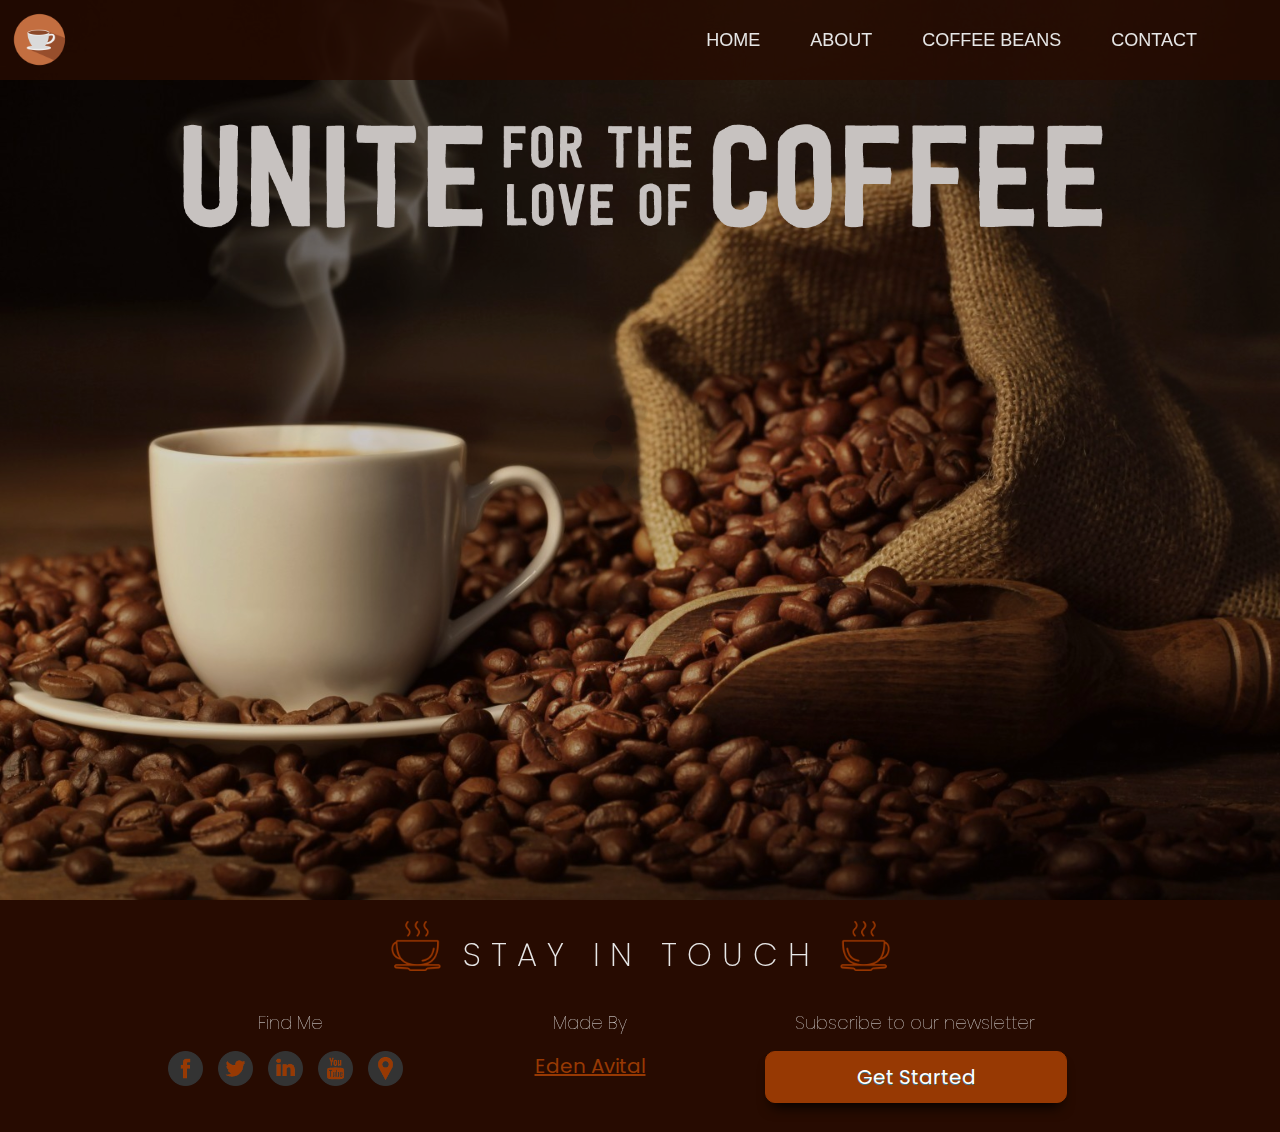
==== index.html @ cc47758b "Add the project to github" ====
<!DOCTYPE html>
<html lang="en">
  <head>
    <meta charset="utf-8" />
    <meta
      name="description"
      contents="This is an example of a meta description. This will often show u..."
    />
    <meta name="viewport" content="width=device=width, initial-scale=1" />
    <title>Coffee Site</title>
    <link
      href="https://fonts.googleapis.com/css?family=Poppins"
      rel="stylesheet"
    />
    <link rel="stylesheet" href="css/style.css" />
    <link rel="stylesheet" href="css/style.css" />
  </head>

  <body>
    <div id="loader"></div>

    <div id="content"></div>

    <div id="main-window">
      <div id="banner">
        <img
          src="img/coffee-icon.png"
          id="scroll-up-icon"
          class="set-contrast"
          alt="coffee-icon"
        />

        <nav id="nav-banner" class="set-contrast">
          <ul>
            <li><a href="index.html">Home</a></li>
            <li><a href="about.html">About</a></li>
            <li><a href="beans.html">Coffee Beans</a></li>
            <li><a href="contact.html">Contact</a></li>
          </ul>
        </nav>
      </div>

      <img src="img/logo.png" class="set-contrast" alt="logo" />
    </div>

    <div id="footer">
      <div id="footer-top">
        <img
          src="img/coffee-cup-left.png"
          width="50px"
          height="50px"
          alt="coffee-icon"
        />
        <h2 class="set-contrast">STAY IN TOUCH</h2>
        <img
          src="img/coffee-cup-right.png"
          width="50px"
          height="50px"
          alt="coffee-icon"
        />
      </div>

      <div id="footer-bottom">
        <div id="left-footer-bottom-div">
          <h6 class="set-contrast">Find Me</h6>
          <div>
            <a href="https://www.google.com"
              ><img
                src="img/facebook.png"
                width="35px"
                height="35px"
                alt="social-icon"
            /></a>
            <img
              src="img/twitter.png"
              width="35px"
              height="35px"
              alt="social-icon"
            />
            <a href="https://www.linkedin.com/in/edenavital/"
              ><img
                src="img/linkdin.png"
                width="35px"
                height="35px"
                alt="social-icon"
            /></a>
            <img
              src="img/youtube.png"
              width="35px"
              height="35px"
              alt="social-icon"
            />
            <img
              src="img/gps.png"
              width="35px"
              height="35px"
              alt="social-icon"
            />
          </div>
        </div>
        <div id="mid-footer-bottom-div">
          <h6 class="set-contrast">Made By <br /></h6>
          <a href="mailto:edendor@gmail.com">Eden Avital</a>
        </div>

        <div id="right-footer-bottom-div">
          <h6 class="set-contrast">Subscribe to our newsletter</h6>
          <a href="#" id="subscribe-btn" class="myButton">Get Started</a>
        </div>
      </div>
    </div>

    <div id="bg-modal">
      <div id="modal-window">
        <div id="close-btn">+</div>

        <div id="text-before-submit">
          <h2>Join Our Newsletter</h2>
          <p>Be the first to know about new popular coffee beans</p>
        </div>

        <img src="img/thinkCoffee.png" alt="thinking-on-coffee" />

        <form
          id="subscribe-form"
          action="javascript:;"
          onsubmit="submitSubscribe()"
        >
          <input
            type="text"
            name="name"
            placeholder="Name*"
            autocomplete="off"
            required
          />
          <input
            type="email"
            name="email"
            placeholder="Email*"
            autocomplete="off"
            required
          />
          <input class="myButton input-submit" type="submit" value="Submit" />
        </form>
      </div>
    </div>

    <script src="js/main.js"></script>
  </body>
</html>
---- css/style.css ----
/*
TODO:
  #CAREFUL WITH GIT! GOT FKED HARD
  #After ending the index page - create the next html pages
  #Learn how to make page transitions
  #Learn how to create a loading screen
  #Once a user clicks on the Get Started Button, a pop up window appears  with opacity transition - EMAIL INPUT
*/
body {
  margin: 0px;
  padding: 0px;
  box-sizing: border-box;
  overflow-x: hidden;
  font-family: sans-serif;
}
h2 {
  padding: 0px;
  margin: 0px;
}

#loader {
  position: fixed;
  width: 100%;
  height: 100%;
  z-index: 1;
  overflow: visible;
  background: #270b01 url("../img/svg/loader.svg") no-repeat center center;
}

.set-contrast {
  filter: contrast(90%);
}

#main-window {
  /*/C:/Users/Eden-PC/Desktop/Programming/JavaScript/CoffeJunkie*/
  background-image: url("../img/coffee-wallpaper.jpg");
  background-repeat: no-repeat;
  background-position: center;
  background-size: cover;
  background-blend-mode: overlay;

  width: 100vw;
  height: 100vh;
  position: relative;
}

#banner {
  width: 100vw;
  height: 80px;
  /*Using alpha hex color instead of opacity 0.8 - so the child's won't have opacity as well*/
  background-color: #270b01cc;
  position: fixed;
  z-index: 1;
  top: 0px;
  color: white;
}

#scroll-up-icon {
  width: 55px;
  height: 55px;
  margin: 12px 0px 0px 12px;
  transition: 0.3s;
  cursor: pointer;
}

#scroll-up-icon:hover {
  transform: scale(1.25);
}

#nav-banner {
  position: absolute;
  right: 0px;
  top: 40px;
  transform: translate(-10%, -50%);
}

#nav-banner ul {
  display: flex;
}

#nav-banner ul li {
  list-style-type: none;
  margin: 0 20px;
  transition: 0.5s;
}

#nav-banner ul li a {
  display: block;
  position: relative;
  padding: 5px;
  text-transform: uppercase;
  text-decoration: none;
  color: #f1f1f1;
  font-size: 18px;
  transition: 0.3s;
}

#nav-banner ul:hover li a {
  transform: scale(1.5);
  opacity: 0.2;
  filter: blur(5px);
}

#nav-banner ul li a:hover {
  transform: scale(2);
  opacity: 1;
  filter: blur(0px);
}

#nav-banner ul li a:before {
  content: "";
  position: absolute;
  top: 0;
  left: 0;
  width: 100%;
  height: 100%;
  background: #f49b42;
  transition: transform 0.5s;
  transform-origin: right;
  transform: scaleX(0);
  z-index: -1;
}

#nav-banner ul li a:hover:before {
  transition: transform 0.5s;
  transform-origin: left;
  transform: scaleX(1);
}

/* > sign = Selects the <img> element where the parent is main-window - compared to #main-window img - which affects all the child's*/
#main-window > img {
  width: 80%;
  display: block;
  margin: 0 auto;
  padding-top: 70px;
  animation: elementEntrance 1s ease 1 forwards;
}

@keyframes elementEntrance {
  0% {
    opacity: 0;
    transform: translate(0px, -100px);
  }
  100% {
    opacity: 1;
    transform: translate(0px, 0px);
  }
}

@keyframes elementDisappearance {
  0% {
    opacity: 1;
    transform: translate(0px, 0px);
  }
  100% {
    opacity: 0;
    transform: translate(0px, 30px);
  }
}

@keyframes elementDisappearanceModal {
  0% {
    opacity: 1;
    transform: translate(0px, 0px);
  }
  100% {
    opacity: 0;
    transform: translate(0px, 100px);
  }
}

@keyframes contactScale {
  100% {
    height: 74px;
  }
}

#footer {
  display: block;
  right: 0;
  bottom: 0;
  left: 0;
  height: 200px;
  padding: 1rem;
  background-color: #270b01;
  font-family: Poppins;
  color: #f2f2f2;
}

#footer-top {
  display: flex;
  justify-content: center;
  margin-top: 5px;
}

#footer-top h2 {
  font-size: 32px;
  margin: 10px 20px 0px 22px;
  font-weight: 200;
  letter-spacing: 10px;
}

#footer-bottom {
  font-size: 20px;
  display: flex;
  justify-content: center;
  margin-top: 15px;
  text-align: center;
}

#footer-bottom h6 {
  margin: 10px;
  padding: 5px;
  font-size: 18px;
  font-weight: 150;
}

#footer-bottom a {
  color: #973903;
}

#left-footer-bottom-div {
  width: 250px;
  margin-right: 50px;
  /* h6 display = block, which means it takes the whole row, flex is unnecessary
  display: flex;
  flex-direction: column;*/
}

#left-footer-bottom-div img {
  margin: 0px 10px 10px 0px;
  transition: 0.3s;
  cursor: pointer;
}

#left-footer-bottom-div img:hover {
  transform: scale(1.5);
  transition: 0.3s;
}

/*
.social-off{
  margin: 0px 8px 10px 0px;
  transition: 0.3s;
  cursor: pointer;
}
.social-on{
  margin: 0px 8px 10px 0px;
  transition: 0.3s;
  cursor: pointer;
  transform: scale(1.5);
  transition: 0.3s;
}*/

#mid-footer-bottom-div {
  width: 250px;
  margin-right: 50px;
}
#mid-footer-bottom-div a {
  color: #973903;
  transition: 0.3s;
}

#mid-footer-bottom-div a:hover {
  color: #c54704;
  transition: 0.3s;
}

#right-footer-bottom-div {
  width: 300px;
  margin-right: 50px;
}

.myButton {
  width: 200px;
  margin-bottom: 15px;
  -moz-box-shadow: 0px 10px 14px -7px #276873;
  -webkit-box-shadow: 0px 10px 14px -7px #276873;
  box-shadow: 0px 10px 14px -7px black;
  background-color: #973903;
  -moz-border-radius: 10px;
  -webkit-border-radius: 10px;
  border-radius: 10px;
  border: 1px solid #973903;
  display: inline-block;
  cursor: pointer;
  color: #ffffff !important;
  padding: 10px 50px;
  text-decoration: none;
  text-shadow: 0px 1px 0px #3d768a;
  transition: 0.3s;
  outline: none;
}
.myButton:hover {
  background-color: #c54704;
  transition: 0.3s;
}
.myButton:active {
  position: relative;
  top: 2px;
}

/*Setting the subscribe modal pop up*/
#bg-modal {
  width: 100%;
  height: 100%;
  background-color: rgba(0, 0, 0, 0.7);
  position: fixed;
  top: 0;
  justify-content: center;
  align-items: center;
  text-align: center;
  font-family: Poppins;
  display: none;
  animation: fadeIn 1s 1;
}

@keyframes fadeIn {
  0% {
    opacity: 0;
  }
  100% {
    opacity: 1;
  }
}

@keyframes fadeOut {
  0% {
    opacity: 1;
  }
  100% {
    opacity: 0;
    visibility: hidden;
  }
}

#modal-window {
  width: 500px;
  height: 400px;
  background-color: #f1f1f1;
  border-radius: 4px;
  padding: 10px;
  position: relative;
  display: flex;
  flex-direction: column;
  justify-content: center;
  align-items: center;
}

#close-btn {
  position: absolute;
  top: 0;
  right: 14px;
  font-size: 42px;
  transform: rotate(45deg);
  cursor: pointer;
}

#text-before-submit {
  margin-bottom: 10px;
  width: 450px;
}

#text-before-submit h2 {
  margin-bottom: 5px;
  display: hidden;
}

#modal-window img {
  width: 100px;
  height: 90px;
}

input,
textarea {
  width: 250px;
  display: block;
  margin: 10px auto;
  padding: 5px;
  font-family: Poppins;
  font-size: 15px;
  transition: border 0.5s;
  box-sizing: border-box;
  border: 3px solid #ccc;
  border-radius: 4px;
  outline: none;
}
input:focus,
textarea:focus {
  border: 3px solid #555;
}
.input-submit {
  width: 300px;
  height: 50px;
  font-size: 20px;
  border: none;
}
.input-submit:focus {
  border: none;
}

/*Contact.html*/
#main-window-contact {
  background-image: url("../img/cup-of-coffee-contact.jpg");
  background-repeat: no-repeat;
  background-position: center;
  background-size: cover;
  background-blend-mode: overlay;

  width: 100vw;
  height: 100vh;
  position: relative;
  font-family: Poppins;
}
#content-contact {
  position: relative;
  width: 700px;
  height: 550px;
  display: flex;
  flex-direction: column;
  text-align: center;
  margin: 0 auto;
  top: 120px;
  border: 2px solid brown;
  border-radius: 5px;
  color: white;
  background-color: rgba(38, 8, 1, 0.8);
  animation: elementEntrance 1s ease 1 forwards;
  color: #f1f1f1;
}

#content-contact h1 {
  margin: 13px;
}

#content-contact p {
  margin-top: 0;
}

#message {
  width: 470px;
  height: 70px;
  padding: 5px;
  min-height: 70px;
  max-height: 120px;
  resize: vertical;
}

/*About.html*/

#about-content-bg-one {
  background: linear-gradient(
    0deg,
    rgba(241, 241, 241, 1) 20%,
    rgba(201, 88, 0, 1) 100%
  );
  width: 100vw;
  height: 100vh;
  position: relative;
  font-family: Poppins;
}

#content-about-one {
  text-align: center;
  display: flex;
  flex-direction: column;
  align-items: center;
  color: #f1f1f1;
  width: 750px;
  height: 300px;
  margin: 0 auto;
  padding-top: 100px;
  animation: elementEntrance 1s ease 1 forwards;
}

#content-about-one p {
  font-size: 19px;
  padding: 0px 10px;
}

/* Google Font */
@import url(https://fonts.googleapis.com/css?family=Anonymous+Pro);

.line-1 {
  font-family: "Anonymous Pro", monospace;
  font-size: 50px;
  position: relative;
  color: brown;
  overflow: hidden;
  width: 200px;
  margin: 0 auto;
  border-right: 2px solid orange;
  text-align: center;
  white-space: nowrap;
  letter-spacing: 8px;
  top: 50%;
  transform: translateY(-50%);
  opacity: 0;
  cursor: default;
}

.anim-typewriter {
  animation: typewriter 3s steps(18) 1s 1 normal both,
    blinkTextCursor 850ms steps(22) infinite normal;
  animation-delay: 5s;
}

@keyframes typewriter {
  from {
    width: 0;
  }
  to {
    width: 500px;
  }
}
@keyframes blinkTextCursor {
  0% {
    opacity: 1;
    border-right-color: rgb(201, 88, 0);
  }
  100% {
    opacity: 1;
    border-right-color: transparent;
  }
}

#about-content-bg-two {
  background-image: url("../img/cup_coffee_plates.jpg");
  background-repeat: no-repeat;
  background-size: 100vw 70vh;
  background-position: 50% 20%;
  border-top: 3px solid orange;
  border-bottom: 3px solid orange;
  background-blend-mode: overlay;
  width: 100vw;
  height: 40vh;
}

#about-content-bg-three {
  width: 100vw;
  height: 50vh;
  background-color: #f2f2f2;
}

.content-about-three-divs {
  width: 300px;
  margin-right: 80px;
}
.content-about-three-svg {
  width: 120px;
  height: 120px;
  opacity: 0;
}
.content-about-three-titles {
  margin-top: 15px;
}

#content-about-three {
  font-family: Poppins;
  padding: 80px;
  display: flex;
  justify-content: center;
  align-content: center;
  text-align: center;
}

#about-me {
  width: 100vw;
  height: 80vh;
  background: linear-gradient(
    0deg,
    rgba(201, 88, 0, 1) 20%,
    rgba(241, 241, 241, 1) 100%
  );
  font-family: Poppins;
  display: flex;
  justify-content: center;
  align-items: center;
}

#about-me-text {
  margin: 100px;
  width: 450px;
  font-size: 20px;
}

#about-me-text h1 {
  margin: 0px;
}

#about-me-img img {
  filter: contrast(110%);
  filter: brightness(110%);
  width: 550px;
  height: 550px;
  border-radius: 300px;
  border: 3px solid orange;
  opacity: 0;
}
/*Make the nav fixed when scrolling with a small animation.
Change the navigation bar animations already...
In the footer, change the "made by" to something else...
think about what to do with the social icons... facebook....twitter...
Make more classes and delete unneeded ids! classes are better for less code repeating!
*/

/*coffee.html*/

#beans-bg {
  /*/C:/Users/Eden-PC/Desktop/Programming/JavaScript/CoffeJunkie*/
  background-image: url("../img/beans-background.jpg");
  background-repeat: no-repeat;
  /*Play with the position to your benefit*/
  background-position: 50%;
  background-size: cover;
  background-blend-mode: overlay;
  width: 100vw;
  height: 400vh;
  position: relative;
  font-family: Poppins;
  color: #f1f1f1;
}

#beans-introduction {
  text-align: center;
  color: #f1f1f1;
  width: 750px;
  height: 300px;
  margin: 0 auto 50px auto;
  padding-top: 100px;
  animation: elementEntrance 1s ease 1 forwards;
}

.beans-color {
  color: blanchedalmond;
}

.letter-space {
  letter-spacing: 5px;
}

#table-scroll {
  text-align: center;
  color: #f1f1f1;
  animation: elementEntrance 1s ease 1 forwards;
}

#table-scroll ul {
  display: flex;
  flex-direction: column;
}

#table-scroll ul li {
  list-style-type: none;
  margin: 0 20px;
  transition: 0.5s;
}

#table-scroll ul li a {
  display: block;
  position: relative;
  padding: 5px;
  text-transform: uppercase;
  text-decoration: none;
  color: #f1f1f1;
  font-size: 18px;
  transition: 0.3s;
}

#table-scroll ul:hover li a {
  transform: scale(1.5);
  opacity: 0.2;
  filter: blur(5px);
}

#table-scroll ul li a:hover {
  transform: scale(2);
  opacity: 1;
  filter: blur(0px);
}

#table-scroll ul li a:before {
  content: "";
  position: absolute;
  top: 0;
  left: 0;
  width: 100%;
  height: 100%;
  background: #f49b42;
  transition: transform 0.5s;
  transform-origin: right;
  transform: scaleX(0);
  z-index: -1;
}

#table-scroll ul li a:hover:before {
  transition: transform 0.5s;
  transform-origin: left;
  transform: scaleX(1);
}

/*Make all the next coffes as classes... cause you gonna use them again and again for each coffee bean!*/
.coffee-container {
  color: #f1f1f1;
  height: 60vh;
  font-family: Poppins;
  display: flex;
  justify-content: space-around;
  align-items: center;
  margin: 50px;
  color: #f1f1f1;
  border-radius: 30px;
  background: #f12711; /* fallback for old browsers */
  background: -webkit-linear-gradient(
    to left,
    #f5af19,
    #f12711
  ); /* Chrome 10-25, Safari 5.1-6 */
  background: linear-gradient(
    to left,
    transparent,
    #ffaf00
  ); /* W3C, IE 10+/ Edge, Firefox 16+, Chrome 26+, Opera 12+, Safari 7+ */
}

.test {
  opacity: 1;
}

.coffee-text {
  margin-right: 100px;
  width: 50%;
}

.coffee-title {
  margin: 0px;
}

.coffee-img {
  width: 400px;
  height: 550px;
  border-radius: 15px;
  opacity: 0;
}

.coffee-specs {
  display: flex;
  flex-direction: row;
  width: 300px;
  justify-content: space-between;
}

.coffee-specs-categories p,
.coffee-specs-values p {
  padding: 0px;
  margin: 0px;
}

.right-to-left {
  background: #f12711; /* fallback for old browsers */
  background: -webkit-linear-gradient(
    to right,
    #f5af19,
    #f12711
  ); /* Chrome 10-25, Safari 5.1-6 */
  background: linear-gradient(
    to right,
    transparent,
    #ffaf00
  ); /* W3C, IE 10+/ Edge, Firefox 16+, Chrome 26+, Opera 12+, Safari 7+ */
}

/*Change coffee => coffee!
Continue Coffee Beans site
Add shadow to the images in beans.html*/
---- css/style.css ----
/*
TODO:
  #CAREFUL WITH GIT! GOT FKED HARD
  #After ending the index page - create the next html pages
  #Learn how to make page transitions
  #Learn how to create a loading screen
  #Once a user clicks on the Get Started Button, a pop up window appears  with opacity transition - EMAIL INPUT
*/
body {
  margin: 0px;
  padding: 0px;
  box-sizing: border-box;
  overflow-x: hidden;
  font-family: sans-serif;
}
h2 {
  padding: 0px;
  margin: 0px;
}

#loader {
  position: fixed;
  width: 100%;
  height: 100%;
  z-index: 1;
  overflow: visible;
  background: #270b01 url("../img/svg/loader.svg") no-repeat center center;
}

.set-contrast {
  filter: contrast(90%);
}

#main-window {
  /*/C:/Users/Eden-PC/Desktop/Programming/JavaScript/CoffeJunkie*/
  background-image: url("../img/coffee-wallpaper.jpg");
  background-repeat: no-repeat;
  background-position: center;
  background-size: cover;
  background-blend-mode: overlay;

  width: 100vw;
  height: 100vh;
  position: relative;
}

#banner {
  width: 100vw;
  height: 80px;
  /*Using alpha hex color instead of opacity 0.8 - so the child's won't have opacity as well*/
  background-color: #270b01cc;
  position: fixed;
  z-index: 1;
  top: 0px;
  color: white;
}

#scroll-up-icon {
  width: 55px;
  height: 55px;
  margin: 12px 0px 0px 12px;
  transition: 0.3s;
  cursor: pointer;
}

#scroll-up-icon:hover {
  transform: scale(1.25);
}

#nav-banner {
  position: absolute;
  right: 0px;
  top: 40px;
  transform: translate(-10%, -50%);
}

#nav-banner ul {
  display: flex;
}

#nav-banner ul li {
  list-style-type: none;
  margin: 0 20px;
  transition: 0.5s;
}

#nav-banner ul li a {
  display: block;
  position: relative;
  padding: 5px;
  text-transform: uppercase;
  text-decoration: none;
  color: #f1f1f1;
  font-size: 18px;
  transition: 0.3s;
}

#nav-banner ul:hover li a {
  transform: scale(1.5);
  opacity: 0.2;
  filter: blur(5px);
}

#nav-banner ul li a:hover {
  transform: scale(2);
  opacity: 1;
  filter: blur(0px);
}

#nav-banner ul li a:before {
  content: "";
  position: absolute;
  top: 0;
  left: 0;
  width: 100%;
  height: 100%;
  background: #f49b42;
  transition: transform 0.5s;
  transform-origin: right;
  transform: scaleX(0);
  z-index: -1;
}

#nav-banner ul li a:hover:before {
  transition: transform 0.5s;
  transform-origin: left;
  transform: scaleX(1);
}

/* > sign = Selects the <img> element where the parent is main-window - compared to #main-window img - which affects all the child's*/
#main-window > img {
  width: 80%;
  display: block;
  margin: 0 auto;
  padding-top: 70px;
  animation: elementEntrance 1s ease 1 forwards;
}

@keyframes elementEntrance {
  0% {
    opacity: 0;
    transform: translate(0px, -100px);
  }
  100% {
    opacity: 1;
    transform: translate(0px, 0px);
  }
}

@keyframes elementDisappearance {
  0% {
    opacity: 1;
    transform: translate(0px, 0px);
  }
  100% {
    opacity: 0;
    transform: translate(0px, 30px);
  }
}

@keyframes elementDisappearanceModal {
  0% {
    opacity: 1;
    transform: translate(0px, 0px);
  }
  100% {
    opacity: 0;
    transform: translate(0px, 100px);
  }
}

@keyframes contactScale {
  100% {
    height: 74px;
  }
}

#footer {
  display: block;
  right: 0;
  bottom: 0;
  left: 0;
  height: 200px;
  padding: 1rem;
  background-color: #270b01;
  font-family: Poppins;
  color: #f2f2f2;
}

#footer-top {
  display: flex;
  justify-content: center;
  margin-top: 5px;
}

#footer-top h2 {
  font-size: 32px;
  margin: 10px 20px 0px 22px;
  font-weight: 200;
  letter-spacing: 10px;
}

#footer-bottom {
  font-size: 20px;
  display: flex;
  justify-content: center;
  margin-top: 15px;
  text-align: center;
}

#footer-bottom h6 {
  margin: 10px;
  padding: 5px;
  font-size: 18px;
  font-weight: 150;
}

#footer-bottom a {
  color: #973903;
}

#left-footer-bottom-div {
  width: 250px;
  margin-right: 50px;
  /* h6 display = block, which means it takes the whole row, flex is unnecessary
  display: flex;
  flex-direction: column;*/
}

#left-footer-bottom-div img {
  margin: 0px 10px 10px 0px;
  transition: 0.3s;
  cursor: pointer;
}

#left-footer-bottom-div img:hover {
  transform: scale(1.5);
  transition: 0.3s;
}

/*
.social-off{
  margin: 0px 8px 10px 0px;
  transition: 0.3s;
  cursor: pointer;
}
.social-on{
  margin: 0px 8px 10px 0px;
  transition: 0.3s;
  cursor: pointer;
  transform: scale(1.5);
  transition: 0.3s;
}*/

#mid-footer-bottom-div {
  width: 250px;
  margin-right: 50px;
}
#mid-footer-bottom-div a {
  color: #973903;
  transition: 0.3s;
}

#mid-footer-bottom-div a:hover {
  color: #c54704;
  transition: 0.3s;
}

#right-footer-bottom-div {
  width: 300px;
  margin-right: 50px;
}

.myButton {
  width: 200px;
  margin-bottom: 15px;
  -moz-box-shadow: 0px 10px 14px -7px #276873;
  -webkit-box-shadow: 0px 10px 14px -7px #276873;
  box-shadow: 0px 10px 14px -7px black;
  background-color: #973903;
  -moz-border-radius: 10px;
  -webkit-border-radius: 10px;
  border-radius: 10px;
  border: 1px solid #973903;
  display: inline-block;
  cursor: pointer;
  color: #ffffff !important;
  padding: 10px 50px;
  text-decoration: none;
  text-shadow: 0px 1px 0px #3d768a;
  transition: 0.3s;
  outline: none;
}
.myButton:hover {
  background-color: #c54704;
  transition: 0.3s;
}
.myButton:active {
  position: relative;
  top: 2px;
}

/*Setting the subscribe modal pop up*/
#bg-modal {
  width: 100%;
  height: 100%;
  background-color: rgba(0, 0, 0, 0.7);
  position: fixed;
  top: 0;
  justify-content: center;
  align-items: center;
  text-align: center;
  font-family: Poppins;
  display: none;
  animation: fadeIn 1s 1;
}

@keyframes fadeIn {
  0% {
    opacity: 0;
  }
  100% {
    opacity: 1;
  }
}

@keyframes fadeOut {
  0% {
    opacity: 1;
  }
  100% {
    opacity: 0;
    visibility: hidden;
  }
}

#modal-window {
  width: 500px;
  height: 400px;
  background-color: #f1f1f1;
  border-radius: 4px;
  padding: 10px;
  position: relative;
  display: flex;
  flex-direction: column;
  justify-content: center;
  align-items: center;
}

#close-btn {
  position: absolute;
  top: 0;
  right: 14px;
  font-size: 42px;
  transform: rotate(45deg);
  cursor: pointer;
}

#text-before-submit {
  margin-bottom: 10px;
  width: 450px;
}

#text-before-submit h2 {
  margin-bottom: 5px;
  display: hidden;
}

#modal-window img {
  width: 100px;
  height: 90px;
}

input,
textarea {
  width: 250px;
  display: block;
  margin: 10px auto;
  padding: 5px;
  font-family: Poppins;
  font-size: 15px;
  transition: border 0.5s;
  box-sizing: border-box;
  border: 3px solid #ccc;
  border-radius: 4px;
  outline: none;
}
input:focus,
textarea:focus {
  border: 3px solid #555;
}
.input-submit {
  width: 300px;
  height: 50px;
  font-size: 20px;
  border: none;
}
.input-submit:focus {
  border: none;
}

/*Contact.html*/
#main-window-contact {
  background-image: url("../img/cup-of-coffee-contact.jpg");
  background-repeat: no-repeat;
  background-position: center;
  background-size: cover;
  background-blend-mode: overlay;

  width: 100vw;
  height: 100vh;
  position: relative;
  font-family: Poppins;
}
#content-contact {
  position: relative;
  width: 700px;
  height: 550px;
  display: flex;
  flex-direction: column;
  text-align: center;
  margin: 0 auto;
  top: 120px;
  border: 2px solid brown;
  border-radius: 5px;
  color: white;
  background-color: rgba(38, 8, 1, 0.8);
  animation: elementEntrance 1s ease 1 forwards;
  color: #f1f1f1;
}

#content-contact h1 {
  margin: 13px;
}

#content-contact p {
  margin-top: 0;
}

#message {
  width: 470px;
  height: 70px;
  padding: 5px;
  min-height: 70px;
  max-height: 120px;
  resize: vertical;
}

/*About.html*/

#about-content-bg-one {
  background: linear-gradient(
    0deg,
    rgba(241, 241, 241, 1) 20%,
    rgba(201, 88, 0, 1) 100%
  );
  width: 100vw;
  height: 100vh;
  position: relative;
  font-family: Poppins;
}

#content-about-one {
  text-align: center;
  display: flex;
  flex-direction: column;
  align-items: center;
  color: #f1f1f1;
  width: 750px;
  height: 300px;
  margin: 0 auto;
  padding-top: 100px;
  animation: elementEntrance 1s ease 1 forwards;
}

#content-about-one p {
  font-size: 19px;
  padding: 0px 10px;
}

/* Google Font */
@import url(https://fonts.googleapis.com/css?family=Anonymous+Pro);

.line-1 {
  font-family: "Anonymous Pro", monospace;
  font-size: 50px;
  position: relative;
  color: brown;
  overflow: hidden;
  width: 200px;
  margin: 0 auto;
  border-right: 2px solid orange;
  text-align: center;
  white-space: nowrap;
  letter-spacing: 8px;
  top: 50%;
  transform: translateY(-50%);
  opacity: 0;
  cursor: default;
}

.anim-typewriter {
  animation: typewriter 3s steps(18) 1s 1 normal both,
    blinkTextCursor 850ms steps(22) infinite normal;
  animation-delay: 5s;
}

@keyframes typewriter {
  from {
    width: 0;
  }
  to {
    width: 500px;
  }
}
@keyframes blinkTextCursor {
  0% {
    opacity: 1;
    border-right-color: rgb(201, 88, 0);
  }
  100% {
    opacity: 1;
    border-right-color: transparent;
  }
}

#about-content-bg-two {
  background-image: url("../img/cup_coffee_plates.jpg");
  background-repeat: no-repeat;
  background-size: 100vw 70vh;
  background-position: 50% 20%;
  border-top: 3px solid orange;
  border-bottom: 3px solid orange;
  background-blend-mode: overlay;
  width: 100vw;
  height: 40vh;
}

#about-content-bg-three {
  width: 100vw;
  height: 50vh;
  background-color: #f2f2f2;
}

.content-about-three-divs {
  width: 300px;
  margin-right: 80px;
}
.content-about-three-svg {
  width: 120px;
  height: 120px;
  opacity: 0;
}
.content-about-three-titles {
  margin-top: 15px;
}

#content-about-three {
  font-family: Poppins;
  padding: 80px;
  display: flex;
  justify-content: center;
  align-content: center;
  text-align: center;
}

#about-me {
  width: 100vw;
  height: 80vh;
  background: linear-gradient(
    0deg,
    rgba(201, 88, 0, 1) 20%,
    rgba(241, 241, 241, 1) 100%
  );
  font-family: Poppins;
  display: flex;
  justify-content: center;
  align-items: center;
}

#about-me-text {
  margin: 100px;
  width: 450px;
  font-size: 20px;
}

#about-me-text h1 {
  margin: 0px;
}

#about-me-img img {
  filter: contrast(110%);
  filter: brightness(110%);
  width: 550px;
  height: 550px;
  border-radius: 300px;
  border: 3px solid orange;
  opacity: 0;
}
/*Make the nav fixed when scrolling with a small animation.
Change the navigation bar animations already...
In the footer, change the "made by" to something else...
think about what to do with the social icons... facebook....twitter...
Make more classes and delete unneeded ids! classes are better for less code repeating!
*/

/*coffee.html*/

#beans-bg {
  /*/C:/Users/Eden-PC/Desktop/Programming/JavaScript/CoffeJunkie*/
  background-image: url("../img/beans-background.jpg");
  background-repeat: no-repeat;
  /*Play with the position to your benefit*/
  background-position: 50%;
  background-size: cover;
  background-blend-mode: overlay;
  width: 100vw;
  height: 400vh;
  position: relative;
  font-family: Poppins;
  color: #f1f1f1;
}

#beans-introduction {
  text-align: center;
  color: #f1f1f1;
  width: 750px;
  height: 300px;
  margin: 0 auto 50px auto;
  padding-top: 100px;
  animation: elementEntrance 1s ease 1 forwards;
}

.beans-color {
  color: blanchedalmond;
}

.letter-space {
  letter-spacing: 5px;
}

#table-scroll {
  text-align: center;
  color: #f1f1f1;
  animation: elementEntrance 1s ease 1 forwards;
}

#table-scroll ul {
  display: flex;
  flex-direction: column;
}

#table-scroll ul li {
  list-style-type: none;
  margin: 0 20px;
  transition: 0.5s;
}

#table-scroll ul li a {
  display: block;
  position: relative;
  padding: 5px;
  text-transform: uppercase;
  text-decoration: none;
  color: #f1f1f1;
  font-size: 18px;
  transition: 0.3s;
}

#table-scroll ul:hover li a {
  transform: scale(1.5);
  opacity: 0.2;
  filter: blur(5px);
}

#table-scroll ul li a:hover {
  transform: scale(2);
  opacity: 1;
  filter: blur(0px);
}

#table-scroll ul li a:before {
  content: "";
  position: absolute;
  top: 0;
  left: 0;
  width: 100%;
  height: 100%;
  background: #f49b42;
  transition: transform 0.5s;
  transform-origin: right;
  transform: scaleX(0);
  z-index: -1;
}

#table-scroll ul li a:hover:before {
  transition: transform 0.5s;
  transform-origin: left;
  transform: scaleX(1);
}

/*Make all the next coffes as classes... cause you gonna use them again and again for each coffee bean!*/
.coffee-container {
  color: #f1f1f1;
  height: 60vh;
  font-family: Poppins;
  display: flex;
  justify-content: space-around;
  align-items: center;
  margin: 50px;
  color: #f1f1f1;
  border-radius: 30px;
  background: #f12711; /* fallback for old browsers */
  background: -webkit-linear-gradient(
    to left,
    #f5af19,
    #f12711
  ); /* Chrome 10-25, Safari 5.1-6 */
  background: linear-gradient(
    to left,
    transparent,
    #ffaf00
  ); /* W3C, IE 10+/ Edge, Firefox 16+, Chrome 26+, Opera 12+, Safari 7+ */
}

.test {
  opacity: 1;
}

.coffee-text {
  margin-right: 100px;
  width: 50%;
}

.coffee-title {
  margin: 0px;
}

.coffee-img {
  width: 400px;
  height: 550px;
  border-radius: 15px;
  opacity: 0;
}

.coffee-specs {
  display: flex;
  flex-direction: row;
  width: 300px;
  justify-content: space-between;
}

.coffee-specs-categories p,
.coffee-specs-values p {
  padding: 0px;
  margin: 0px;
}

.right-to-left {
  background: #f12711; /* fallback for old browsers */
  background: -webkit-linear-gradient(
    to right,
    #f5af19,
    #f12711
  ); /* Chrome 10-25, Safari 5.1-6 */
  background: linear-gradient(
    to right,
    transparent,
    #ffaf00
  ); /* W3C, IE 10+/ Edge, Firefox 16+, Chrome 26+, Opera 12+, Safari 7+ */
}

/*Change coffee => coffee!
Continue Coffee Beans site
Add shadow to the images in beans.html*/
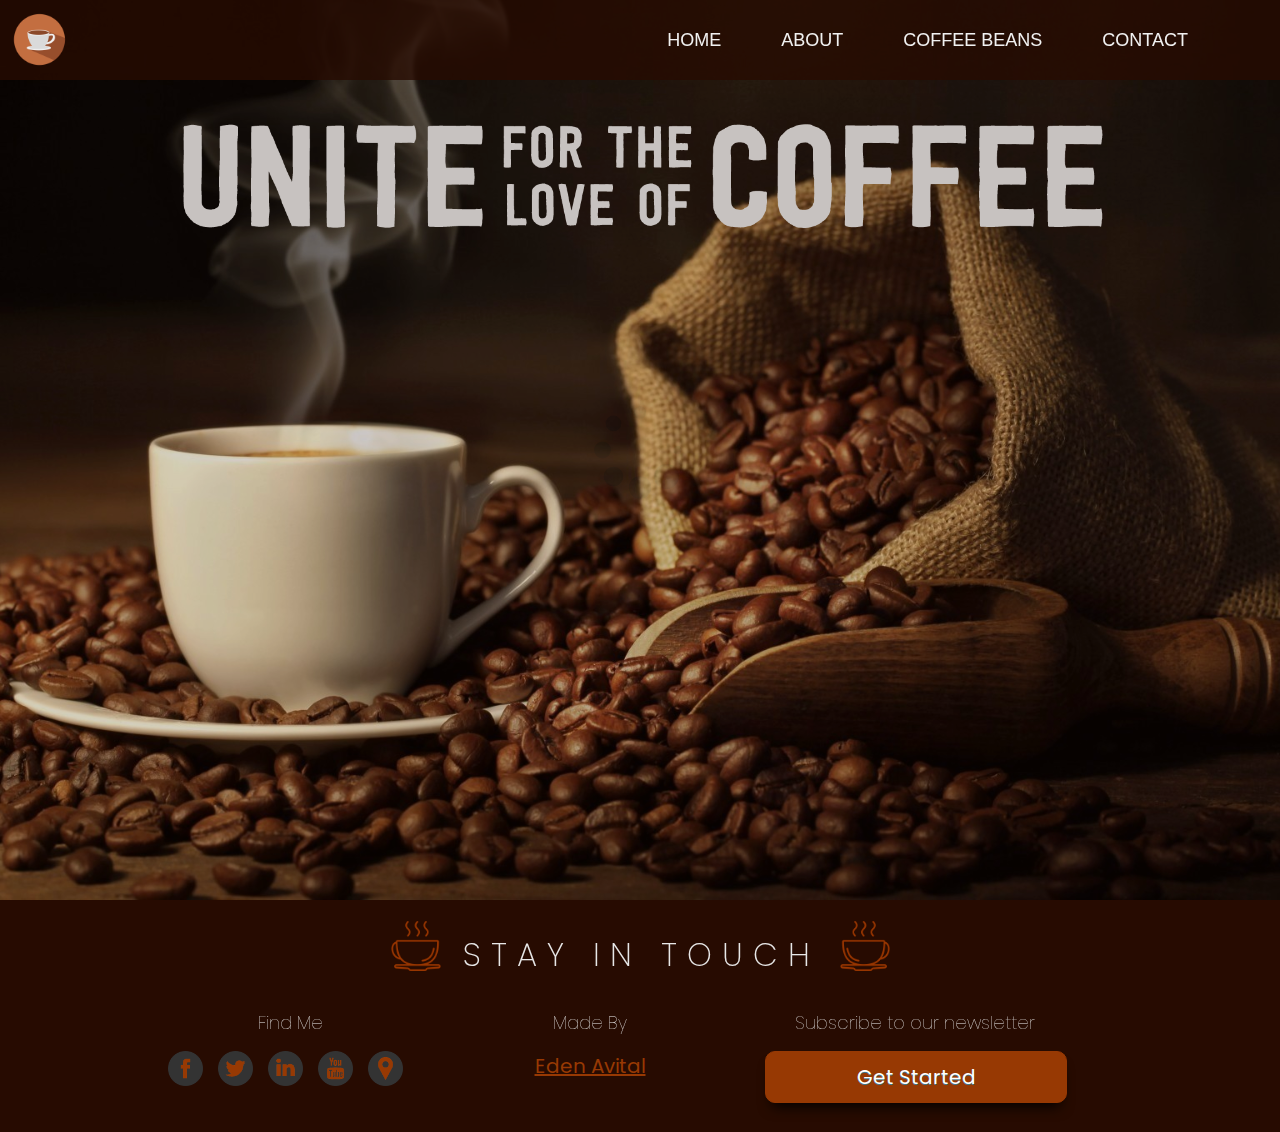
==== commit eab5336d: "Add smooth scroll to the table of contents of  beans page" ====
--- a/index.html
+++ b/index.html
@@ -30,7 +30,7 @@
           alt="coffee-icon"
         />
 
-        <nav id="nav-banner" class="set-contrast">
+        <nav id="nav-banner">
           <ul>
             <li><a href="index.html">Home</a></li>
             <li><a href="about.html">About</a></li>
--- a/css/style.css
+++ b/css/style.css
@@ -1,10 +1,9 @@
 /*
 TODO:
-  #CAREFUL WITH GIT! GOT FKED HARD
-  #After ending the index page - create the next html pages
   #Learn how to make page transitions
-  #Learn how to create a loading screen
-  #Once a user clicks on the Get Started Button, a pop up window appears  with opacity transition - EMAIL INPUT
+  #The index page's banner is slightly bigger than the others somehow...
+  #when opening the modal pop up, the navigation bar is still available for clicks...
+  
 */
 body {
   margin: 0px;
@@ -17,7 +16,6 @@
   padding: 0px;
   margin: 0px;
 }
-
 #loader {
   position: fixed;
   width: 100%;
@@ -32,13 +30,11 @@
 }
 
 #main-window {
-  /*/C:/Users/Eden-PC/Desktop/Programming/JavaScript/CoffeJunkie*/
   background-image: url("../img/coffee-wallpaper.jpg");
   background-repeat: no-repeat;
   background-position: center;
   background-size: cover;
   background-blend-mode: overlay;
-
   width: 100vw;
   height: 100vh;
   position: relative;
@@ -73,41 +69,28 @@
   top: 40px;
   transform: translate(-10%, -50%);
 }
-
-#nav-banner ul {
-  display: flex;
-}
-
-#nav-banner ul li {
+/*css for any ul*/
+ul {
+  display: flex;
+}
+
+ul li {
   list-style-type: none;
   margin: 0 20px;
-  transition: 0.5s;
-}
-
-#nav-banner ul li a {
+  transition: 0.3s;
+}
+
+ul li a {
   display: block;
   position: relative;
-  padding: 5px;
+  padding: 10px;
   text-transform: uppercase;
   text-decoration: none;
   color: #f1f1f1;
   font-size: 18px;
-  transition: 0.3s;
-}
-
-#nav-banner ul:hover li a {
-  transform: scale(1.5);
-  opacity: 0.2;
-  filter: blur(5px);
-}
-
-#nav-banner ul li a:hover {
-  transform: scale(2);
-  opacity: 1;
-  filter: blur(0px);
-}
-
-#nav-banner ul li a:before {
+}
+
+ul li a:before {
   content: "";
   position: absolute;
   top: 0;
@@ -115,15 +98,16 @@
   width: 100%;
   height: 100%;
   background: #f49b42;
-  transition: transform 0.5s;
-  transform-origin: right;
+  transition: transform 0.3s;
+  transform-origin: center;
   transform: scaleX(0);
   z-index: -1;
-}
-
-#nav-banner ul li a:hover:before {
-  transition: transform 0.5s;
-  transform-origin: left;
+  border-radius: 50px;
+}
+
+ul li a:hover:before {
+  transition: transform 0.3s;
+  transform-origin: center;
   transform: scaleX(1);
 }
 
@@ -615,7 +599,7 @@
   background-size: cover;
   background-blend-mode: overlay;
   width: 100vw;
-  height: 400vh;
+  height: 410vh;
   position: relative;
   font-family: Poppins;
   color: #f1f1f1;
@@ -623,7 +607,6 @@
 
 #beans-introduction {
   text-align: center;
-  color: #f1f1f1;
   width: 750px;
   height: 300px;
   margin: 0 auto 50px auto;
@@ -641,7 +624,6 @@
 
 #table-scroll {
   text-align: center;
-  color: #f1f1f1;
   animation: elementEntrance 1s ease 1 forwards;
 }
 
@@ -651,55 +633,14 @@
 }
 
 #table-scroll ul li {
-  list-style-type: none;
-  margin: 0 20px;
-  transition: 0.5s;
+  padding: 10px;
 }
 
 #table-scroll ul li a {
-  display: block;
-  position: relative;
-  padding: 5px;
-  text-transform: uppercase;
-  text-decoration: none;
-  color: #f1f1f1;
-  font-size: 18px;
-  transition: 0.3s;
-}
-
-#table-scroll ul:hover li a {
-  transform: scale(1.5);
-  opacity: 0.2;
-  filter: blur(5px);
-}
-
-#table-scroll ul li a:hover {
-  transform: scale(2);
-  opacity: 1;
-  filter: blur(0px);
-}
-
-#table-scroll ul li a:before {
-  content: "";
-  position: absolute;
-  top: 0;
-  left: 0;
-  width: 100%;
-  height: 100%;
-  background: #f49b42;
-  transition: transform 0.5s;
-  transform-origin: right;
-  transform: scaleX(0);
-  z-index: -1;
-}
-
-#table-scroll ul li a:hover:before {
-  transition: transform 0.5s;
-  transform-origin: left;
-  transform: scaleX(1);
-}
-
-/*Make all the next coffes as classes... cause you gonna use them again and again for each coffee bean!*/
+  display: inline;
+  cursor: pointer;
+}
+
 .coffee-container {
   color: #f1f1f1;
   height: 60vh;
@@ -723,10 +664,6 @@
   ); /* W3C, IE 10+/ Edge, Firefox 16+, Chrome 26+, Opera 12+, Safari 7+ */
 }
 
-.test {
-  opacity: 1;
-}
-
 .coffee-text {
   margin-right: 100px;
   width: 50%;
@@ -770,6 +707,4 @@
   ); /* W3C, IE 10+/ Edge, Firefox 16+, Chrome 26+, Opera 12+, Safari 7+ */
 }
 
-/*Change coffee => coffee!
-Continue Coffee Beans site
-Add shadow to the images in beans.html*/
+/*Add shadow to the images in beans.html*/
--- a/css/style.css
+++ b/css/style.css
@@ -1,10 +1,9 @@
 /*
 TODO:
-  #CAREFUL WITH GIT! GOT FKED HARD
-  #After ending the index page - create the next html pages
   #Learn how to make page transitions
-  #Learn how to create a loading screen
-  #Once a user clicks on the Get Started Button, a pop up window appears  with opacity transition - EMAIL INPUT
+  #The index page's banner is slightly bigger than the others somehow...
+  #when opening the modal pop up, the navigation bar is still available for clicks...
+  
 */
 body {
   margin: 0px;
@@ -17,7 +16,6 @@
   padding: 0px;
   margin: 0px;
 }
-
 #loader {
   position: fixed;
   width: 100%;
@@ -32,13 +30,11 @@
 }
 
 #main-window {
-  /*/C:/Users/Eden-PC/Desktop/Programming/JavaScript/CoffeJunkie*/
   background-image: url("../img/coffee-wallpaper.jpg");
   background-repeat: no-repeat;
   background-position: center;
   background-size: cover;
   background-blend-mode: overlay;
-
   width: 100vw;
   height: 100vh;
   position: relative;
@@ -73,41 +69,28 @@
   top: 40px;
   transform: translate(-10%, -50%);
 }
-
-#nav-banner ul {
-  display: flex;
-}
-
-#nav-banner ul li {
+/*css for any ul*/
+ul {
+  display: flex;
+}
+
+ul li {
   list-style-type: none;
   margin: 0 20px;
-  transition: 0.5s;
-}
-
-#nav-banner ul li a {
+  transition: 0.3s;
+}
+
+ul li a {
   display: block;
   position: relative;
-  padding: 5px;
+  padding: 10px;
   text-transform: uppercase;
   text-decoration: none;
   color: #f1f1f1;
   font-size: 18px;
-  transition: 0.3s;
-}
-
-#nav-banner ul:hover li a {
-  transform: scale(1.5);
-  opacity: 0.2;
-  filter: blur(5px);
-}
-
-#nav-banner ul li a:hover {
-  transform: scale(2);
-  opacity: 1;
-  filter: blur(0px);
-}
-
-#nav-banner ul li a:before {
+}
+
+ul li a:before {
   content: "";
   position: absolute;
   top: 0;
@@ -115,15 +98,16 @@
   width: 100%;
   height: 100%;
   background: #f49b42;
-  transition: transform 0.5s;
-  transform-origin: right;
+  transition: transform 0.3s;
+  transform-origin: center;
   transform: scaleX(0);
   z-index: -1;
-}
-
-#nav-banner ul li a:hover:before {
-  transition: transform 0.5s;
-  transform-origin: left;
+  border-radius: 50px;
+}
+
+ul li a:hover:before {
+  transition: transform 0.3s;
+  transform-origin: center;
   transform: scaleX(1);
 }
 
@@ -615,7 +599,7 @@
   background-size: cover;
   background-blend-mode: overlay;
   width: 100vw;
-  height: 400vh;
+  height: 410vh;
   position: relative;
   font-family: Poppins;
   color: #f1f1f1;
@@ -623,7 +607,6 @@
 
 #beans-introduction {
   text-align: center;
-  color: #f1f1f1;
   width: 750px;
   height: 300px;
   margin: 0 auto 50px auto;
@@ -641,7 +624,6 @@
 
 #table-scroll {
   text-align: center;
-  color: #f1f1f1;
   animation: elementEntrance 1s ease 1 forwards;
 }
 
@@ -651,55 +633,14 @@
 }
 
 #table-scroll ul li {
-  list-style-type: none;
-  margin: 0 20px;
-  transition: 0.5s;
+  padding: 10px;
 }
 
 #table-scroll ul li a {
-  display: block;
-  position: relative;
-  padding: 5px;
-  text-transform: uppercase;
-  text-decoration: none;
-  color: #f1f1f1;
-  font-size: 18px;
-  transition: 0.3s;
-}
-
-#table-scroll ul:hover li a {
-  transform: scale(1.5);
-  opacity: 0.2;
-  filter: blur(5px);
-}
-
-#table-scroll ul li a:hover {
-  transform: scale(2);
-  opacity: 1;
-  filter: blur(0px);
-}
-
-#table-scroll ul li a:before {
-  content: "";
-  position: absolute;
-  top: 0;
-  left: 0;
-  width: 100%;
-  height: 100%;
-  background: #f49b42;
-  transition: transform 0.5s;
-  transform-origin: right;
-  transform: scaleX(0);
-  z-index: -1;
-}
-
-#table-scroll ul li a:hover:before {
-  transition: transform 0.5s;
-  transform-origin: left;
-  transform: scaleX(1);
-}
-
-/*Make all the next coffes as classes... cause you gonna use them again and again for each coffee bean!*/
+  display: inline;
+  cursor: pointer;
+}
+
 .coffee-container {
   color: #f1f1f1;
   height: 60vh;
@@ -723,10 +664,6 @@
   ); /* W3C, IE 10+/ Edge, Firefox 16+, Chrome 26+, Opera 12+, Safari 7+ */
 }
 
-.test {
-  opacity: 1;
-}
-
 .coffee-text {
   margin-right: 100px;
   width: 50%;
@@ -770,6 +707,4 @@
   ); /* W3C, IE 10+/ Edge, Firefox 16+, Chrome 26+, Opera 12+, Safari 7+ */
 }
 
-/*Change coffee => coffee!
-Continue Coffee Beans site
-Add shadow to the images in beans.html*/
+/*Add shadow to the images in beans.html*/
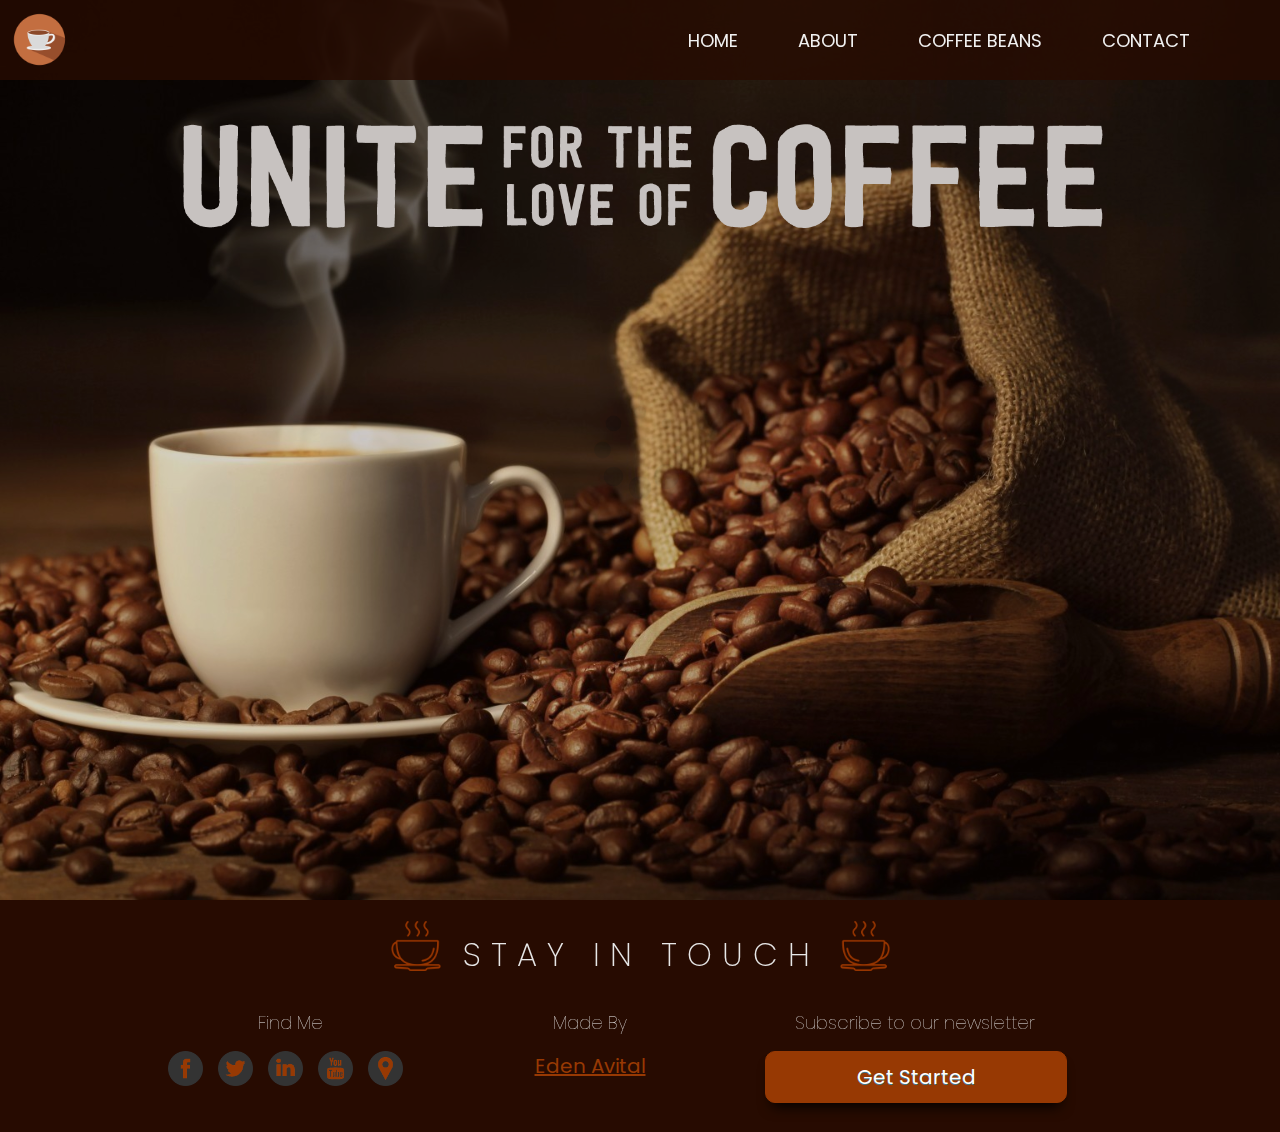
==== commit 0e4b0230: "Modify navigation bar & titles of the pages & footer copyrights" ====
--- a/index.html
+++ b/index.html
@@ -2,17 +2,13 @@
 <html lang="en">
   <head>
     <meta charset="utf-8" />
-    <meta
-      name="description"
-      contents="This is an example of a meta description. This will often show u..."
-    />
+    <meta name="description" />
     <meta name="viewport" content="width=device=width, initial-scale=1" />
-    <title>Coffee Site</title>
+    <title>Coffee - Home</title>
     <link
       href="https://fonts.googleapis.com/css?family=Poppins"
       rel="stylesheet"
     />
-    <link rel="stylesheet" href="css/style.css" />
     <link rel="stylesheet" href="css/style.css" />
   </head>
 
@@ -21,7 +17,7 @@
 
     <div id="content"></div>
 
-    <div id="main-window">
+    <div id="main-window-index">
       <div id="banner">
         <img
           src="img/coffee-icon.png"
--- a/css/style.css
+++ b/css/style.css
@@ -29,7 +29,7 @@
   filter: contrast(90%);
 }
 
-#main-window {
+#main-window-index {
   background-image: url("../img/coffee-wallpaper.jpg");
   background-repeat: no-repeat;
   background-position: center;
@@ -68,6 +68,7 @@
   right: 0px;
   top: 40px;
   transform: translate(-10%, -50%);
+  font-family: Poppins;
 }
 /*css for any ul*/
 ul {
@@ -111,8 +112,8 @@
   transform: scaleX(1);
 }
 
-/* > sign = Selects the <img> element where the parent is main-window - compared to #main-window img - which affects all the child's*/
-#main-window > img {
+/* > sign = Selects the <img> element where the parent is main-window-index - compared to #main-window-index img - which affects all the child's*/
+#main-window-index > img {
   width: 80%;
   display: block;
   margin: 0 auto;
@@ -581,15 +582,8 @@
   border: 3px solid orange;
   opacity: 0;
 }
-/*Make the nav fixed when scrolling with a small animation.
-Change the navigation bar animations already...
-In the footer, change the "made by" to something else...
-think about what to do with the social icons... facebook....twitter...
-Make more classes and delete unneeded ids! classes are better for less code repeating!
-*/
 
 /*coffee.html*/
-
 #beans-bg {
   /*/C:/Users/Eden-PC/Desktop/Programming/JavaScript/CoffeJunkie*/
   background-image: url("../img/beans-background.jpg");
@@ -678,6 +672,7 @@
   height: 550px;
   border-radius: 15px;
   opacity: 0;
+  box-shadow: 0 4px 8px 0 rgba(0, 0, 0, 0.2), 0 6px 20px 0 rgba(0, 0, 0, 1);
 }
 
 .coffee-specs {
@@ -707,4 +702,8 @@
   ); /* W3C, IE 10+/ Edge, Firefox 16+, Chrome 26+, Opera 12+, Safari 7+ */
 }
 
-/*Add shadow to the images in beans.html*/
+/*Add shadow to the images in beans.html
+In the footer, change the "made by" to something else...
+think about what to do with the social icons... facebook....twitter...
+Make more classes and delete unneeded ids! classes are better for less code repeating!
+*/
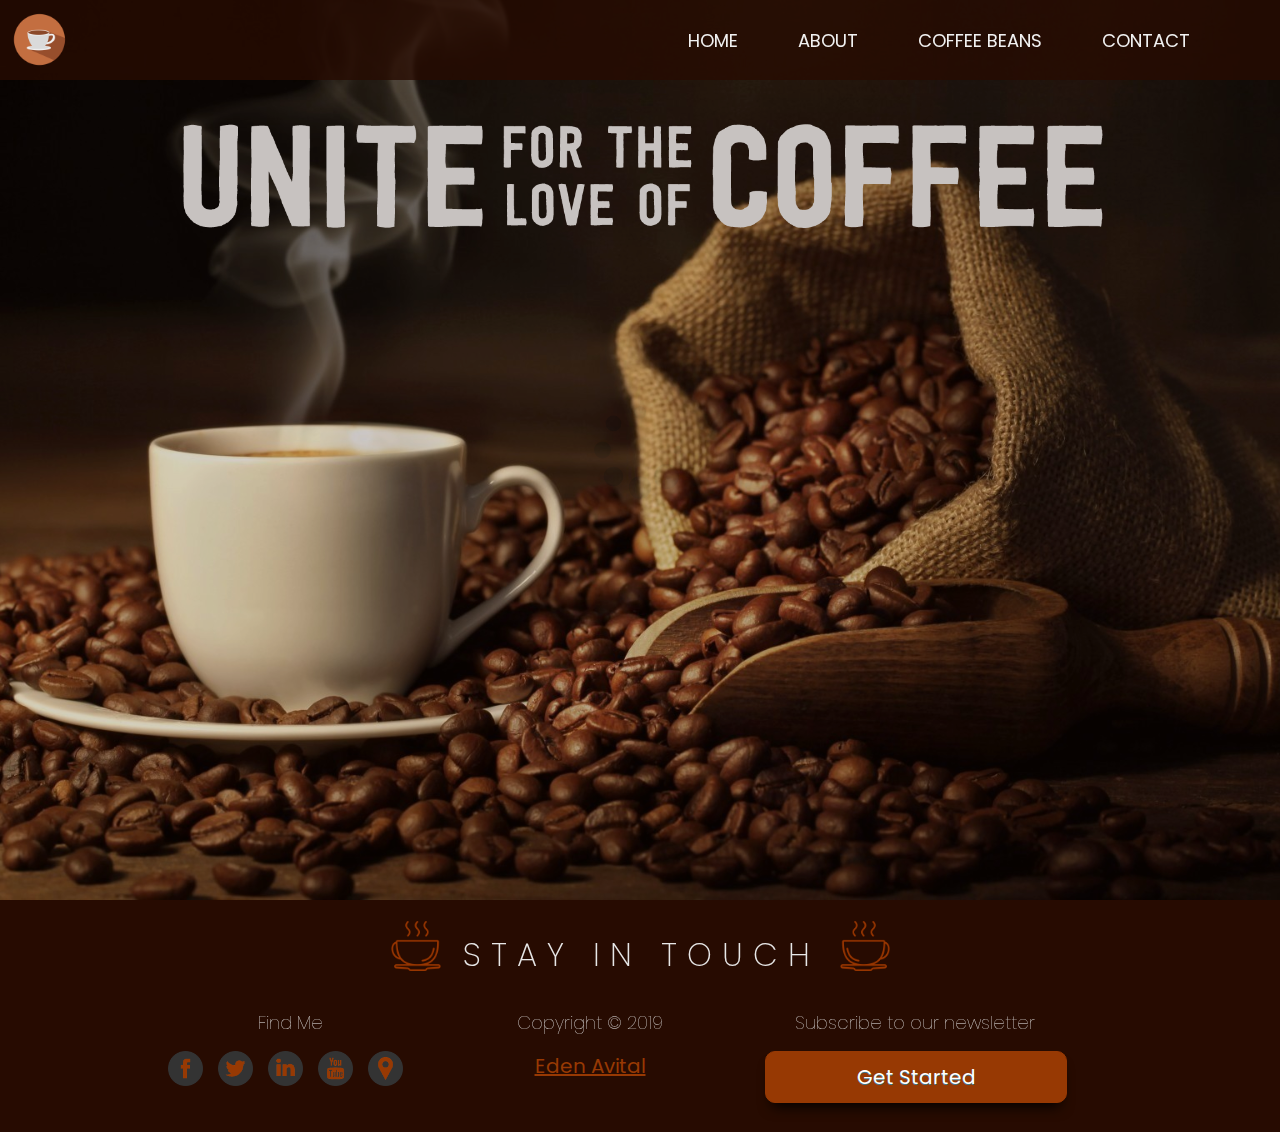
==== commit cabc8390: "Fix footer output bug" ====
--- a/index.html
+++ b/index.html
@@ -95,7 +95,7 @@
           </div>
         </div>
         <div id="mid-footer-bottom-div">
-          <h6 class="set-contrast">Made By <br /></h6>
+          <h6 class="set-contrast">Copyright © 2019 <br /></h6>
           <a href="mailto:edendor@gmail.com">Eden Avital</a>
         </div>
 
--- a/css/style.css
+++ b/css/style.css
@@ -207,9 +207,6 @@
 #left-footer-bottom-div {
   width: 250px;
   margin-right: 50px;
-  /* h6 display = block, which means it takes the whole row, flex is unnecessary
-  display: flex;
-  flex-direction: column;*/
 }
 
 #left-footer-bottom-div img {
@@ -222,20 +219,6 @@
   transform: scale(1.5);
   transition: 0.3s;
 }
-
-/*
-.social-off{
-  margin: 0px 8px 10px 0px;
-  transition: 0.3s;
-  cursor: pointer;
-}
-.social-on{
-  margin: 0px 8px 10px 0px;
-  transition: 0.3s;
-  cursor: pointer;
-  transform: scale(1.5);
-  transition: 0.3s;
-}*/
 
 #mid-footer-bottom-div {
   width: 250px;
@@ -385,6 +368,7 @@
 }
 
 /*Contact.html*/
+
 #main-window-contact {
   background-image: url("../img/cup-of-coffee-contact.jpg");
   background-repeat: no-repeat;
@@ -584,11 +568,10 @@
 }
 
 /*coffee.html*/
+
 #beans-bg {
-  /*/C:/Users/Eden-PC/Desktop/Programming/JavaScript/CoffeJunkie*/
   background-image: url("../img/beans-background.jpg");
   background-repeat: no-repeat;
-  /*Play with the position to your benefit*/
   background-position: 50%;
   background-size: cover;
   background-blend-mode: overlay;
@@ -619,6 +602,15 @@
 #table-scroll {
   text-align: center;
   animation: elementEntrance 1s ease 1 forwards;
+  width: 40%;
+  margin: 0 auto;
+  background-image: radial-gradient(
+    circle farthest-corner at 10% 20%,
+    rgba(226, 193, 232, 0.2) 14.3%,
+    rgba(229, 197, 156, 0.2) 63.7%
+  );
+  border-radius: 10px 120px 10px 120px;
+  padding: 15px;
 }
 
 #table-scroll ul {
@@ -636,14 +628,12 @@
 }
 
 .coffee-container {
-  color: #f1f1f1;
   height: 60vh;
   font-family: Poppins;
   display: flex;
   justify-content: space-around;
   align-items: center;
   margin: 50px;
-  color: #f1f1f1;
   border-radius: 30px;
   background: #f12711; /* fallback for old browsers */
   background: -webkit-linear-gradient(
@@ -702,8 +692,9 @@
   ); /* W3C, IE 10+/ Edge, Firefox 16+, Chrome 26+, Opera 12+, Safari 7+ */
 }
 
-/*Add shadow to the images in beans.html
-In the footer, change the "made by" to something else...
+/*TODO:
+
+
 think about what to do with the social icons... facebook....twitter...
 Make more classes and delete unneeded ids! classes are better for less code repeating!
 */
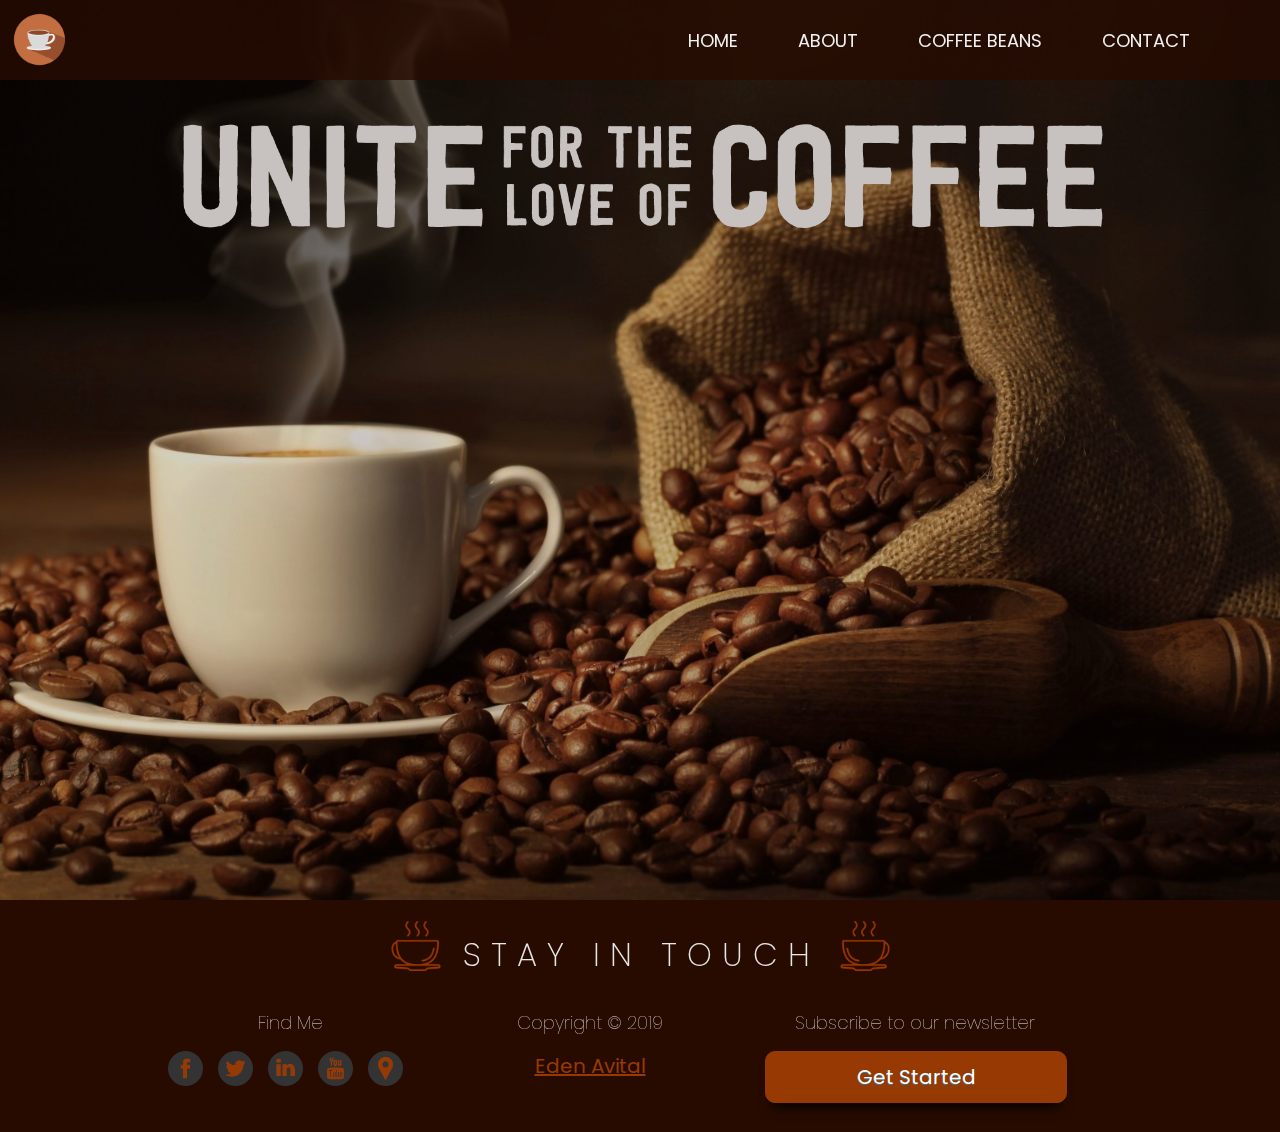
==== commit cf68d155: "Loop on sections node list in order to add Event Listener efficiently" ====
--- a/index.html
+++ b/index.html
@@ -60,7 +60,7 @@
         <div id="left-footer-bottom-div">
           <h6 class="set-contrast">Find Me</h6>
           <div>
-            <a href="https://www.google.com"
+            <a href="https://www.facebook.com/eden.avital.94"
               ><img
                 src="img/facebook.png"
                 width="35px"
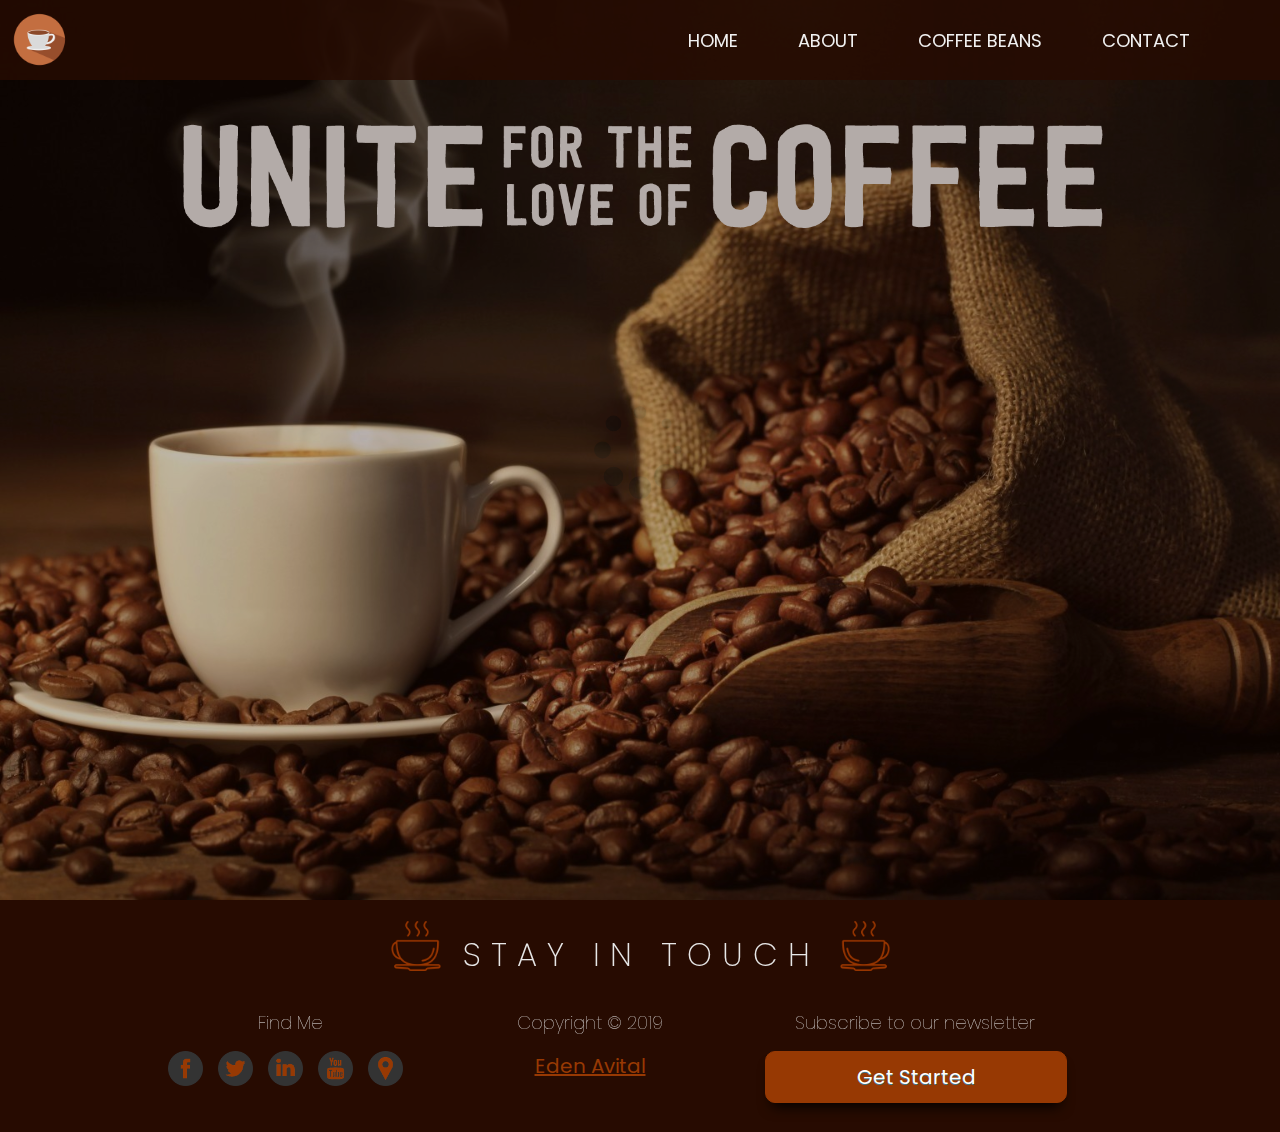
==== commit c646a2a8: "Adding a README file, including an url to the production version" ====
--- a/index.html
+++ b/index.html
@@ -3,7 +3,7 @@
   <head>
     <meta charset="utf-8" />
     <meta name="description" />
-    <meta name="viewport" content="width=device=width, initial-scale=1" />
+    <meta name="viewport" content="width=device-width, initial-scale=1" />
     <title>Coffee - Home</title>
     <link
       href="https://fonts.googleapis.com/css?family=Poppins"
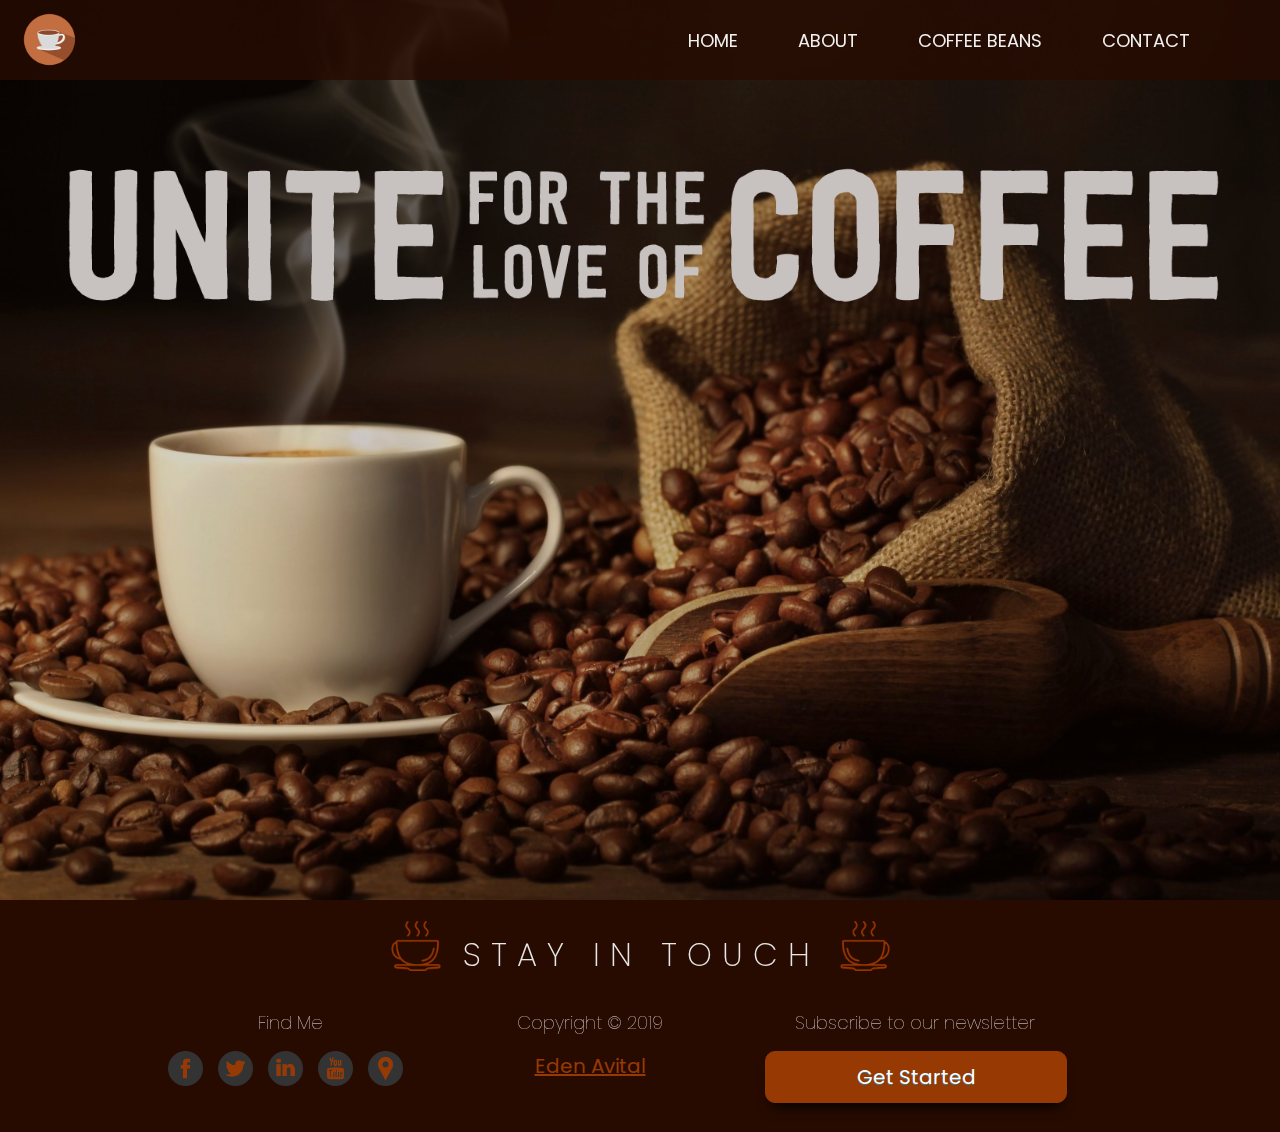
==== commit 2907e929: "Reponsive layout for Desktop PC & Laptops" ====
--- a/index.html
+++ b/index.html
@@ -13,8 +13,19 @@
   </head>
 
   <body>
+    <div id="notfound">
+      <div class="notfound">
+        <div class="notfound-404">
+          <h3>Oops! App is not responsive</h3>
+          <h1><span>4</span><span>0</span><span>4</span></h1>
+        </div>
+        <h2>
+          Sorry, but the application is not responsive, please enter through PC
+        </h2>
+      </div>
+    </div>
+
     <div id="loader"></div>
-
     <div id="content"></div>
 
     <div id="main-window-index">
--- a/css/style.css
+++ b/css/style.css
@@ -1,10 +1,82 @@
-/*
-TODO:
-  #Learn how to make page transitions
-  #The index page's banner is slightly bigger than the others somehow...
-  #when opening the modal pop up, the navigation bar is still available for clicks...
-  
-*/
+/*Display page not found when using phones*/
+
+#notfound > * {
+  -webkit-box-sizing: border-box;
+  box-sizing: border-box;
+}
+
+#notfound {
+  animation: elementEntrance 1s forwards;
+  display: none;
+  position: relative;
+  height: 100vh;
+  z-index: 1000;
+}
+
+#notfound .notfound {
+  position: absolute;
+  left: 50%;
+  top: 50%;
+  -webkit-transform: translate(-50%, -50%);
+  -ms-transform: translate(-50%, -50%);
+  transform: translate(-50%, -50%);
+}
+
+.notfound {
+  max-width: 520px;
+  width: 100%;
+  line-height: 1.4;
+  text-align: center;
+}
+
+.notfound .notfound-404 {
+  position: relative;
+  height: 240px;
+}
+
+.notfound .notfound-404 h1 {
+  font-family: "Montserrat", sans-serif;
+  position: absolute;
+  left: 50%;
+  top: 50%;
+  -webkit-transform: translate(-50%, -50%);
+  -ms-transform: translate(-50%, -50%);
+  transform: translate(-50%, -50%);
+  font-size: 200px;
+  font-weight: 900;
+  margin: 0px;
+  color: #262626;
+  text-transform: uppercase;
+  letter-spacing: -40px;
+  margin-left: -20px;
+}
+
+.notfound .notfound-404 h1 > span {
+  text-shadow: -8px 0px 0px #fff;
+}
+
+.notfound .notfound-404 h3 {
+  font-family: "Cabin", sans-serif;
+  position: relative;
+  font-size: 16px;
+  font-weight: 700;
+  text-transform: uppercase;
+  color: #262626;
+  margin: 0px;
+  letter-spacing: 3px;
+  padding-left: 6px;
+}
+
+.notfound h2 {
+  font-family: "Cabin", sans-serif;
+  font-size: 20px;
+  font-weight: 400;
+  text-transform: uppercase;
+  color: #000;
+  margin-top: 0px;
+  margin-bottom: 25px;
+}
+
 body {
   margin: 0px;
   padding: 0px;
@@ -471,7 +543,7 @@
 .anim-typewriter {
   animation: typewriter 3s steps(18) 1s 1 normal both,
     blinkTextCursor 850ms steps(22) infinite normal;
-  animation-delay: 5s;
+  animation-delay: 1s;
 }
 
 @keyframes typewriter {
@@ -576,7 +648,7 @@
   background-size: cover;
   background-blend-mode: overlay;
   width: 100vw;
-  height: 410vh;
+  /* height: 410vh; */
   position: relative;
   font-family: Poppins;
   color: #f1f1f1;
@@ -602,14 +674,14 @@
 #table-scroll {
   text-align: center;
   animation: elementEntrance 1s ease 1 forwards;
-  width: 40%;
+  width: 60%;
   margin: 0 auto;
   background-image: radial-gradient(
     circle farthest-corner at 10% 20%,
     rgba(226, 193, 232, 0.2) 14.3%,
     rgba(229, 197, 156, 0.2) 63.7%
   );
-  border-radius: 10px 120px 10px 120px;
+  border-radius: 20px;
   padding: 15px;
 }
 
@@ -627,8 +699,15 @@
   cursor: pointer;
 }
 
+.coffee-container-wrapper {
+  display: flex;
+  justify-content: center;
+  align-items: center;
+  flex-direction: column;
+}
+
 .coffee-container {
-  height: 60vh;
+  /* height: 60vh; */
   font-family: Poppins;
   display: flex;
   justify-content: space-around;
@@ -651,6 +730,8 @@
 .coffee-text {
   margin-right: 100px;
   width: 50%;
+  padding: 10px;
+  box-sizing: border-box;
 }
 
 .coffee-title {
@@ -658,8 +739,8 @@
 }
 
 .coffee-img {
-  width: 400px;
-  height: 550px;
+  width: 370px;
+  height: 500px;
   border-radius: 15px;
   opacity: 0;
   box-shadow: 0 4px 8px 0 rgba(0, 0, 0, 0.2), 0 6px 20px 0 rgba(0, 0, 0, 1);
@@ -669,7 +750,10 @@
   display: flex;
   flex-direction: row;
   width: 300px;
+  box-sizing: border-box;
   justify-content: space-between;
+  margin-bottom: 20px;
+  /* margin-top: 50px; */
 }
 
 .coffee-specs-categories p,
@@ -692,9 +776,138 @@
   ); /* W3C, IE 10+/ Edge, Firefox 16+, Chrome 26+, Opera 12+, Safari 7+ */
 }
 
-/*TODO:
-
-
-think about what to do with the social icons... facebook....twitter...
-Make more classes and delete unneeded ids! classes are better for less code repeating!
-*/
+/*Setting responsive for Desktop Computers & Laptops*/
+@media only screen and (max-device-width: 900px), (max-device-height: 500px) {
+  #loader,
+  #content,
+  #main-window-index,
+  #footer,
+  #bg-modal,
+  #about-content-bg-one,
+  #about-content-bg-two,
+  #about-content-bg-three,
+  #about-me,
+  #main-window-contact,
+  #banner,
+  #content-contact,
+  #beans-bg {
+    display: none;
+  }
+  #notfound {
+    display: block;
+  }
+}
+
+@media only screen and (max-width: 1200px) {
+  #main-window-index > img {
+    width: 100%;
+    height: 30%;
+    display: block;
+    margin: 0 auto;
+    padding-top: 100px;
+  }
+  #about-me {
+    width: 100%;
+    height: 100%;
+  }
+  #scroll-up-icon {
+    padding-left: 10px;
+  }
+  #about-me-img {
+    margin: 10px;
+  }
+  #about-me-img img {
+    width: 450px;
+    height: 450px;
+  }
+  /* #beans-bg {
+    height: 410vh;
+  } */
+  #table-scroll {
+    width: 60%;
+    border-radius: 20px;
+  }
+  .coffee-title {
+    font-size: 25px;
+  }
+  .coffee-img {
+    width: 280px;
+    height: 400px;
+  }
+}
+
+@media only screen and (max-width: 1440px) {
+  #main-window-index > img {
+    width: 100%;
+    height: 30%;
+    display: block;
+    margin: 0 auto;
+    padding-top: 100px;
+  }
+  #about-me {
+    width: 100%;
+    height: 100%;
+  }
+  #scroll-up-icon {
+    padding-left: 10px;
+  }
+  #about-me-img {
+    margin: 10px;
+  }
+  #about-me-img img {
+    width: 500px;
+    height: 500px;
+  }
+  /* #beans-bg {
+    height: 410vh;
+  } */
+  #table-scroll {
+    width: 60%;
+    border-radius: 20px;
+  }
+  .coffee-title {
+    font-size: 25px;
+  }
+  .coffee-img {
+    width: 280px;
+    height: 400px;
+  }
+}
+
+@media only screen and (max-width: 1600px) {
+  #main-window-index > img {
+    width: 100%;
+    height: 30%;
+    display: block;
+    margin: 0 auto;
+    padding-top: 100px;
+  }
+  #about-me {
+    width: 100%;
+    height: 100%;
+  }
+  #scroll-up-icon {
+    padding-left: 10px;
+  }
+  #about-me-img {
+    margin: 10px;
+  }
+  #about-me-img img {
+    width: 500px;
+    height: 500px;
+  }
+  /* #beans-bg {
+    height: 410vh;
+  } */
+  #table-scroll {
+    width: 60%;
+    border-radius: 20px;
+  }
+  .coffee-title {
+    font-size: 25px;
+  }
+  .coffee-img {
+    width: 280px;
+    height: 400px;
+  }
+}
